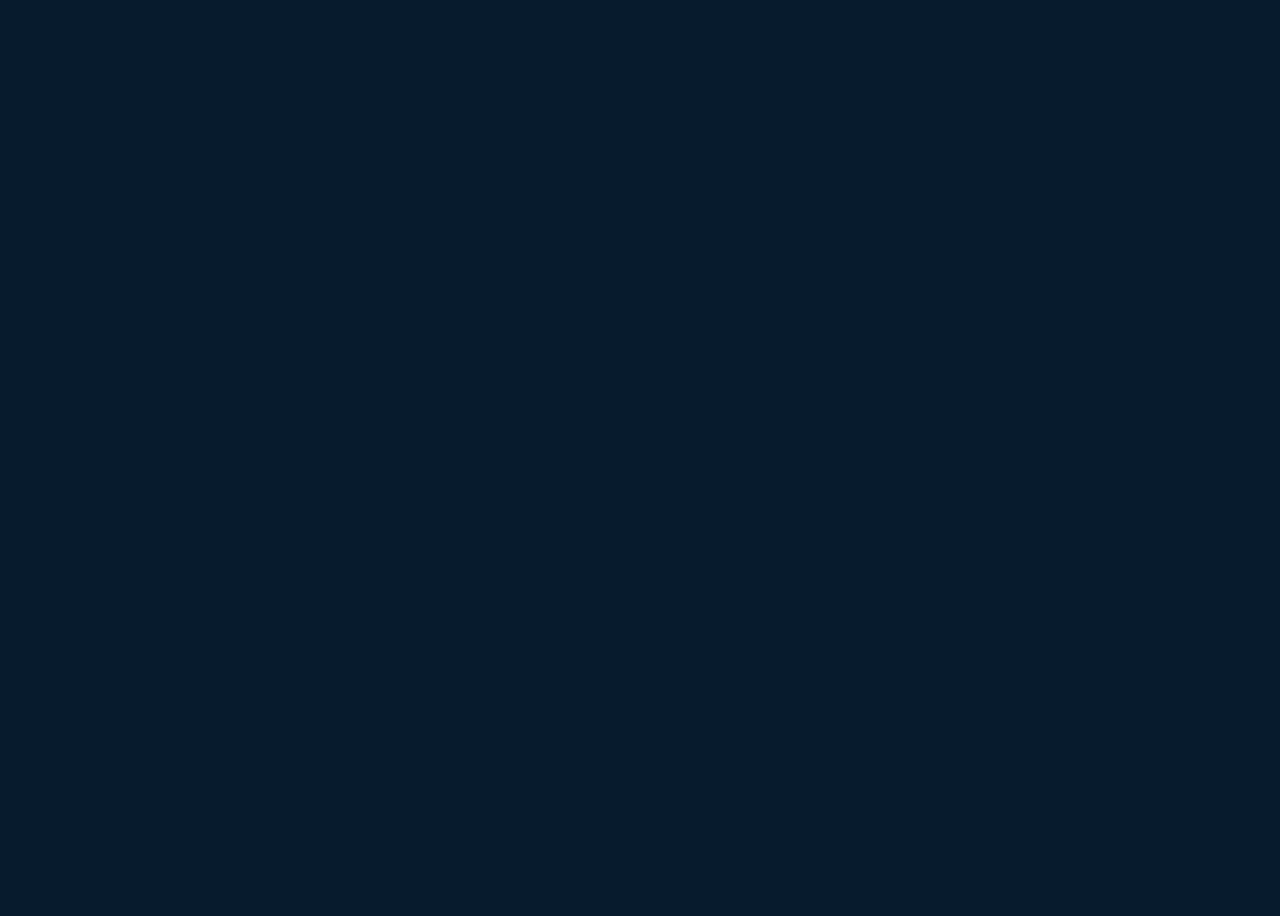
==== Productos/aromatico.html @ 7cd1cb67 "nose" ====
<!DOCTYPE html>
<html lang="es">
<head>
    <meta charset="UTF-8">
    <meta http-equiv="X-UA-Compatible" content="IE=edge">
    <meta name="viewport" content="width=device-width, initial-scale=1.0">
    <link rel="preconnect" href="https://fonts.googleapis.com">
    <link rel="preconnect" href="https://fonts.gstatic.com" crossorigin>
    <link href="https://fonts.googleapis.com/css2?family=Carlito&display=swap" rel="stylesheet">
    <link rel="stylesheet" href="../styles pro/aromatico.css" />
    <link rel="shortcut icon" href="../IMG/Logo romanus vinum.png" type="image/x-icon">
    <title>Vino aromaticot</title>
</head>
<body>
   
</body>
</html>
---- styles pro/aromatico.css ----
html {
    margin: 0;
    padding: 0;
    box-sizing: border-box;
    font-family: 'Carlito', sans-serif;
}

body {
    display: flex;
    background-color: #071B2D;
    justify-content: center;
    align-items: center;
    min-height: 100vh;
}
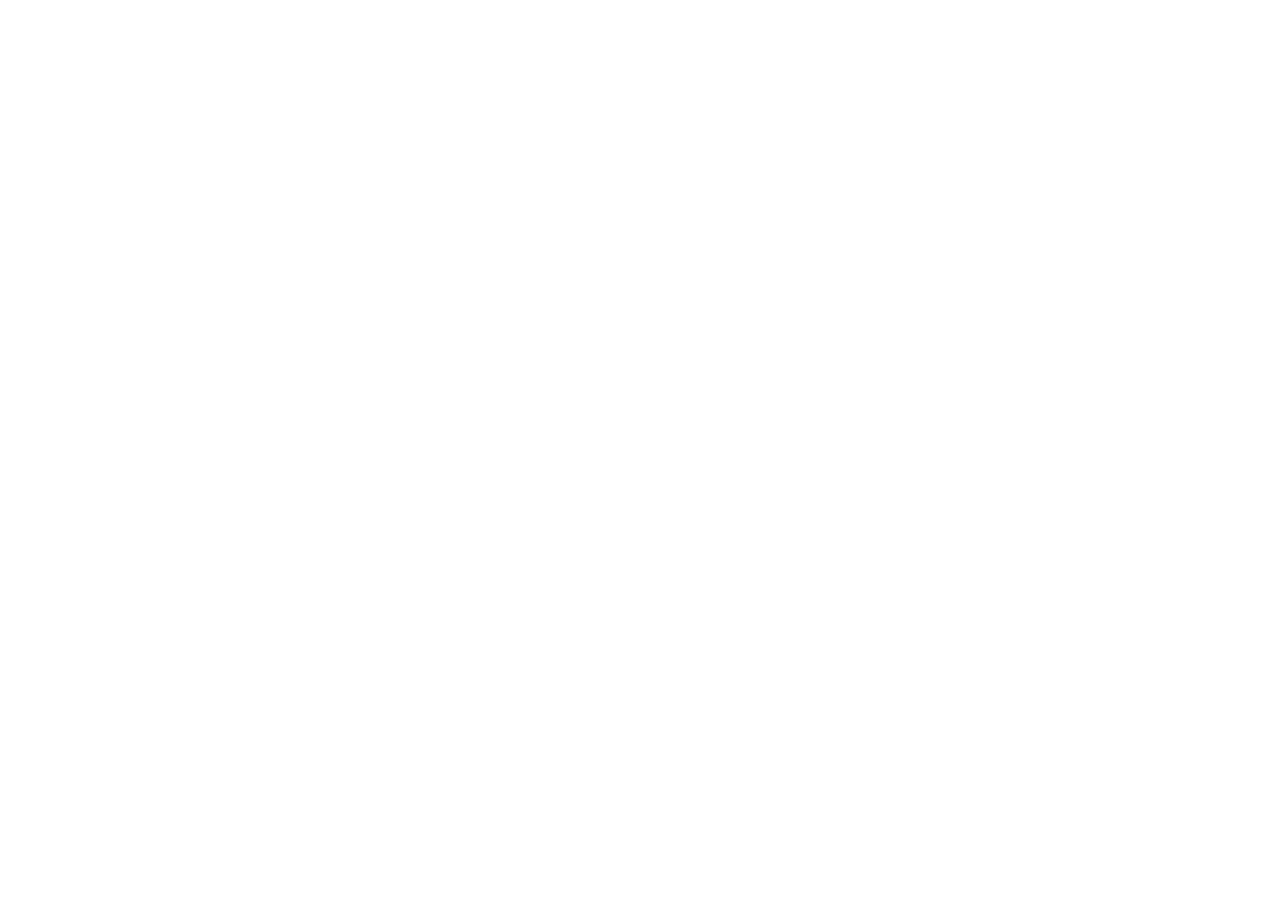
==== commit 87cfc237: "cambio color" ====
--- a/Productos/aromatico.html
+++ b/Productos/aromatico.html
@@ -9,7 +9,7 @@
     <link href="https://fonts.googleapis.com/css2?family=Carlito&display=swap" rel="stylesheet">
     <link rel="stylesheet" href="../styles pro/aromatico.css" />
     <link rel="shortcut icon" href="../IMG/Logo romanus vinum.png" type="image/x-icon">
-    <title>Vino aromaticot</title>
+    <title>Vino aromatico</title>
 </head>
 <body>
    
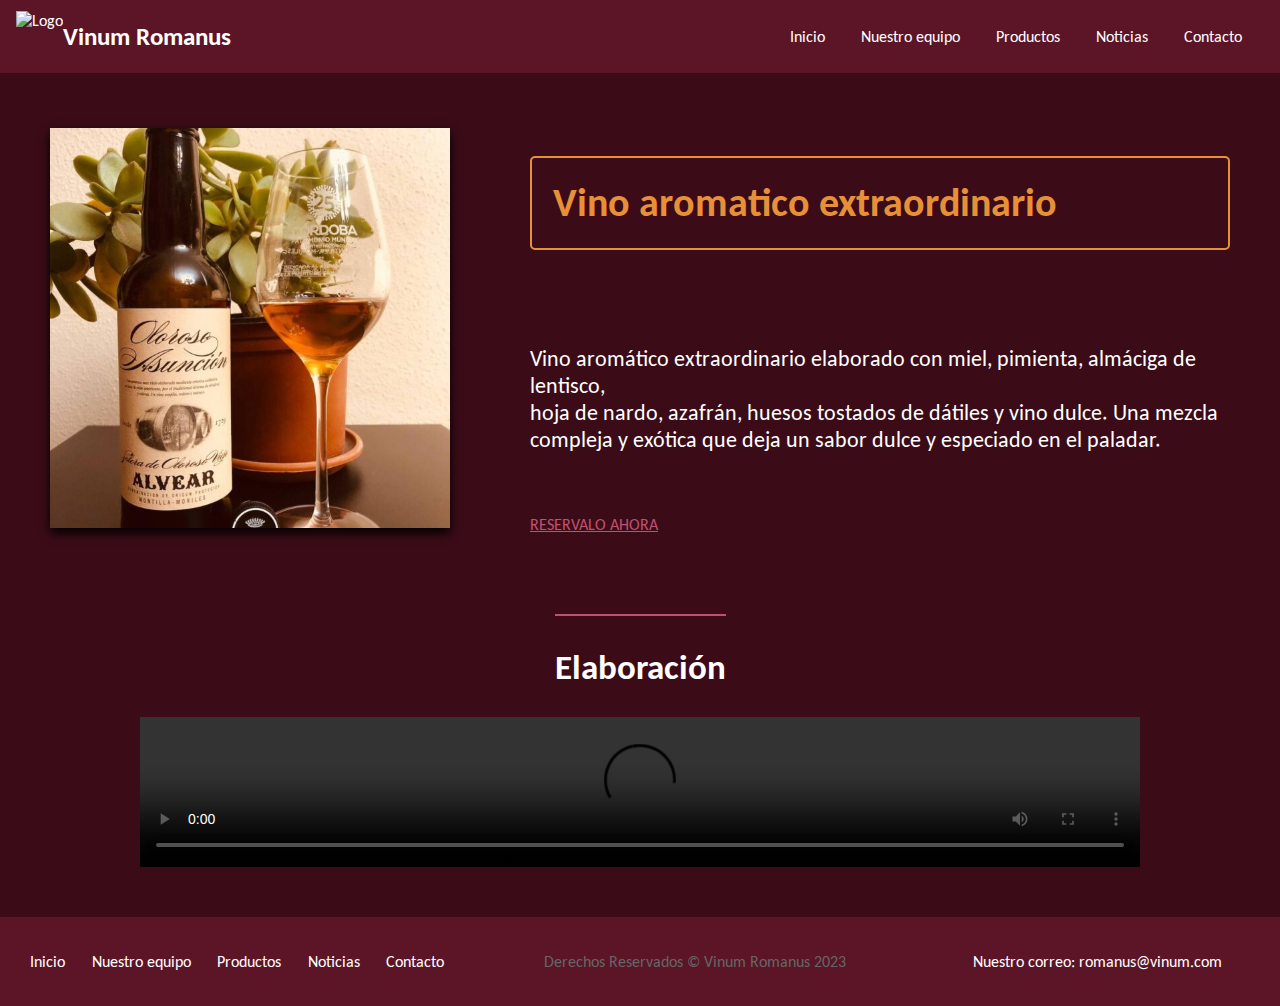
==== commit 783d163f: "porducts indep" ====
--- a/Productos/aromatico.html
+++ b/Productos/aromatico.html
@@ -12,6 +12,49 @@
     <title>Vino aromatico</title>
 </head>
 <body>
-   
+    <header id="titulo">
+        <a href="index.html" class="logo">
+            <img src="../IMG/Logo romanus vinum.png" alt="Logo" height="50px">
+            <h2>Vinum Romanus</h2>
+        </a>
+        <nav class="nav">     
+            <a href="../index.html" class="nav-link">Inicio</a>
+            <a href="../subpg/equipo.html" class="nav-link">Nuestro equipo</a>
+            <a href="../subpg/productos.html" class="nav-link">Productos</a>
+            <a href="../subpg/noticias.html" class="nav-link">Noticias</a>
+            <a href="../subpg/contacto.html" class="nav-link">Contacto</a>
+        </nav>
+    </header>
+    <div class="general">
+        <div class="info">
+            <h2>Vino aromatico extraordinario</h2>
+            <p>
+                Vino aromático extraordinario elaborado con miel, pimienta, almáciga de lentisco, <br> 
+                hoja de nardo, azafrán, huesos tostados de dátiles y vino dulce. Una mezcla <br>
+                compleja y exótica que deja un sabor dulce y especiado en el paladar.
+            </p>
+            <a href="tel:+34 614 09 26 07">
+                RESERVALO AHORA
+            </a>
+        </div>
+        <img src="../IMG/AromaticoExtra.jpg" alt="passum" width="400px">
+    </div>
+    <div class="elaboracion">
+        <h2>Elaboración</h2>
+        <video src="../IMG/elaboracion.mp4"  width="1000px" controls></video>
+    </div>
+    <footer>
+        <div class="nav-footer">
+            <a href="../index.html" class="nav-footer-link">Inicio</a>
+            <a href="../subpg/equipo.html" class="nav-footer-link">Nuestro equipo</a>
+            <a href="../subpg/productos.html" class="nav-footer-link">Productos</a>
+            <a href="../subpg/noticias.html" class="nav-footer-link">Noticias</a>
+            <a href="../subpg/contacto.html" class="nav-footer-link">Contacto</a>
+        </div>
+        <p class="derechos">Derechos Reservados © Vinum Romanus 2023</p>
+        <p>
+            Nuestro correo: <a href="mailto:romanus@vinum.com">romanus@vinum.com</a>
+        </p>
+    </footer>
 </body>
 </html>--- a/styles pro/aromatico.css
+++ b/styles pro/aromatico.css
@@ -0,0 +1,153 @@
+html {
+    font-family: 'Carlito', sans-serif;
+    background-color: #3b0c18;
+}
+
+body {
+    margin: 0;
+    padding: 0;
+    box-sizing: border-box;
+}
+
+header {
+    display: flex;
+    background-color: #5c1427;
+    align-items: center;
+    min-height: 40px;
+    justify-content: space-between;
+}
+
+a {
+    color: white;
+    text-decoration: none;
+}
+
+.logo {
+    display: flex;
+    align-items: center;
+    margin-left: 1rem;
+}
+.logo h2 {
+    font-size: 25px;
+}
+
+nav {
+    margin-right: 1.4rem;
+}
+
+.nav-link {
+    transition: color 0.3s ease;
+    padding: 1rem;
+}
+
+.nav-link:hover {
+    color: #c1526f;
+}
+
+.general {
+    display: flex;
+    flex-direction: row-reverse;
+    justify-content: center;
+    align-items: center;
+    gap: 80px;
+    margin: 50px;
+}
+
+.general img {
+    box-shadow: 0 5px 10px #000;
+}
+
+.info {
+    display: flex;
+    flex-direction: column;
+    gap: 40px;
+}
+
+.info p {
+    color: #fff;
+    font-size: 22px;
+}
+
+.info h2 {
+    border: solid 2px #e69138;
+    border-radius: 5px;
+    color: #e69138;
+    font-size: 40px;
+    padding: 1.3rem;
+}
+
+.info a {
+    transition: text-decoration ,3s ease;
+    text-decoration: underline;
+    max-width: 128px;
+    color: #c1526f;
+}
+
+.info a:hover {
+    text-decoration: none;
+}
+
+.elaboracion {
+    display: flex;
+    flex-direction: column;
+    align-items: center;
+    margin: 50px;
+}
+
+.elaboracion h2 {
+    color: #fff;
+    font-size: 35px;
+    padding-top: 30px;
+    border-top: solid 2px #c1526f;
+    text-align: center;
+}
+
+
+footer {
+    display: flex;
+    background-color: #5c1427;
+    align-items: center;
+    justify-content: space-between;
+    padding: 1.2rem;
+    flex-wrap: wrap;
+}
+
+footer a{
+    transition: color 0.3s ease;
+}
+
+footer a:hover {
+    color: #c1526f;
+}
+
+footer p {
+    color: white;
+    margin-right: 2.4rem;
+}
+
+.derechos {
+    color: #666
+}
+
+.nav-footer-link {
+    padding: 0.7rem;
+}
+
+@media (max-width: 870px){
+    header {
+        flex-direction: column;
+    }
+    nav {
+        padding-bottom: 1.3rem;
+    }
+    footer {
+        flex-direction: column;
+    }
+    footer p {
+        margin: 1.6rem;
+        margin-bottom: 1rem;
+    }
+    .nav-footer {
+        margin-top: 0.4rem;
+    }
+}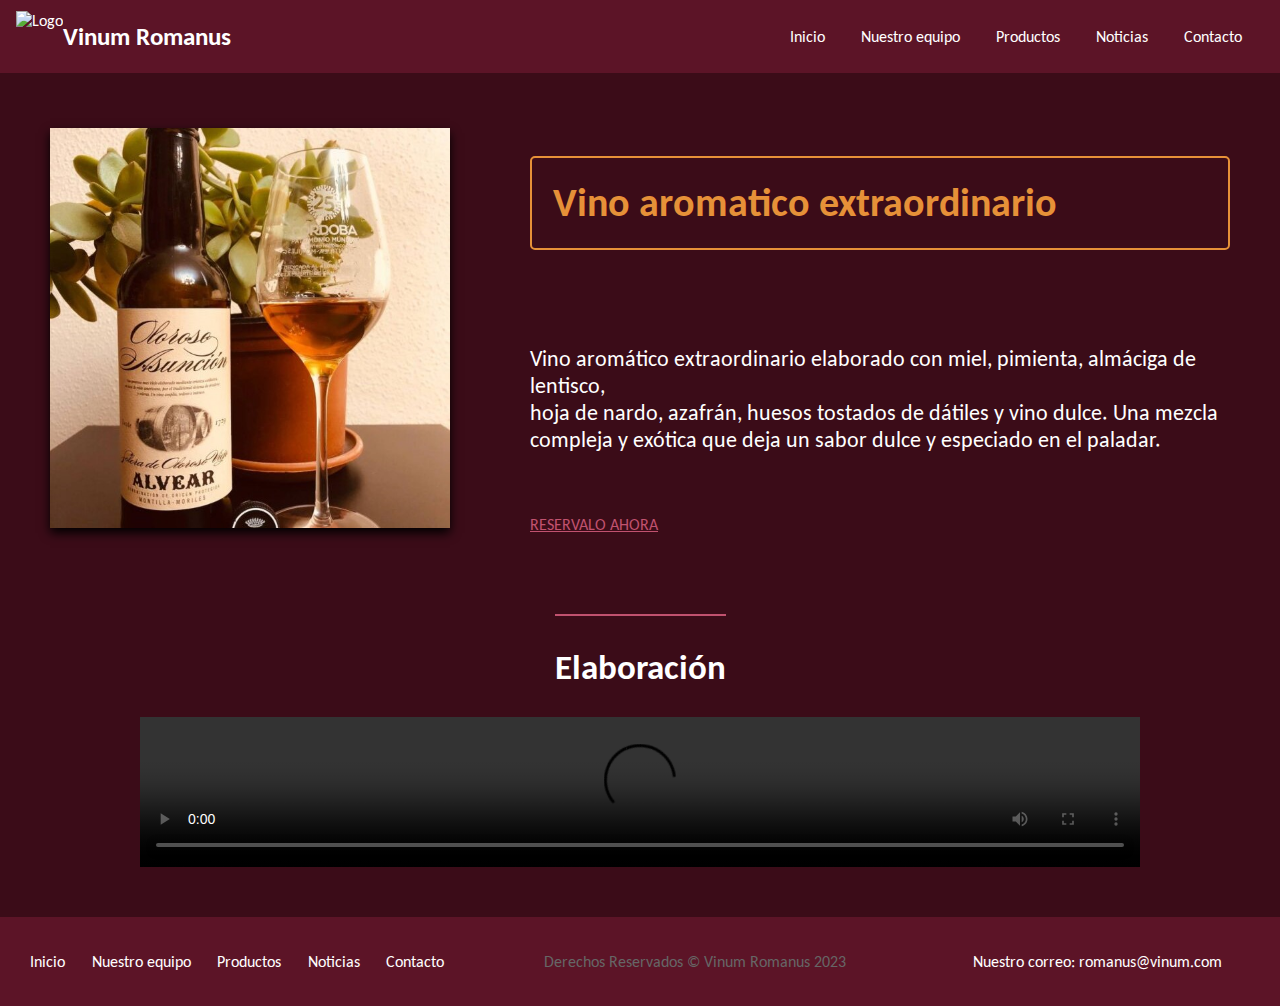
==== commit f0bf7d62: "inicio prod" ====
--- a/Productos/aromatico.html
+++ b/Productos/aromatico.html
@@ -13,7 +13,7 @@
 </head>
 <body>
     <header id="titulo">
-        <a href="index.html" class="logo">
+        <a href="../index.html" class="logo">
             <img src="../IMG/Logo romanus vinum.png" alt="Logo" height="50px">
             <h2>Vinum Romanus</h2>
         </a>
